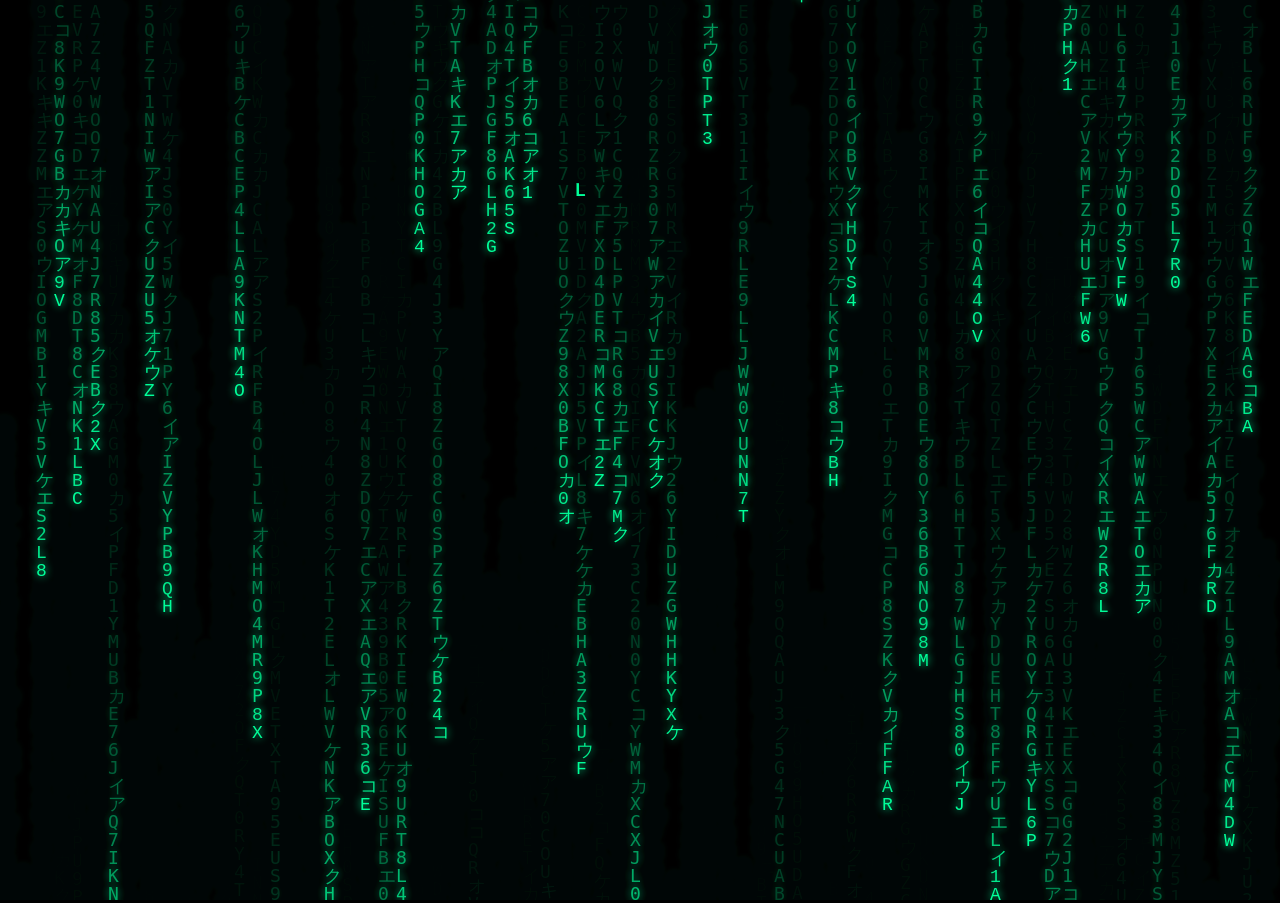
==== index.html @ f55d99a8 "Add files via upload" ====
<!DOCTYPE html>
<html lang="ro">
<head>
<meta charset="UTF-8">
<title>Matrix Effect</title>
<link rel="stylesheet" href="style.css">
</head>
<body>

<canvas id="matrix"></canvas>

<script src="script.js"></script>

</body>
</html>
---- style.css ----
body{
margin:0;
overflow:hidden;
background:black;
font-family:monospace;
}
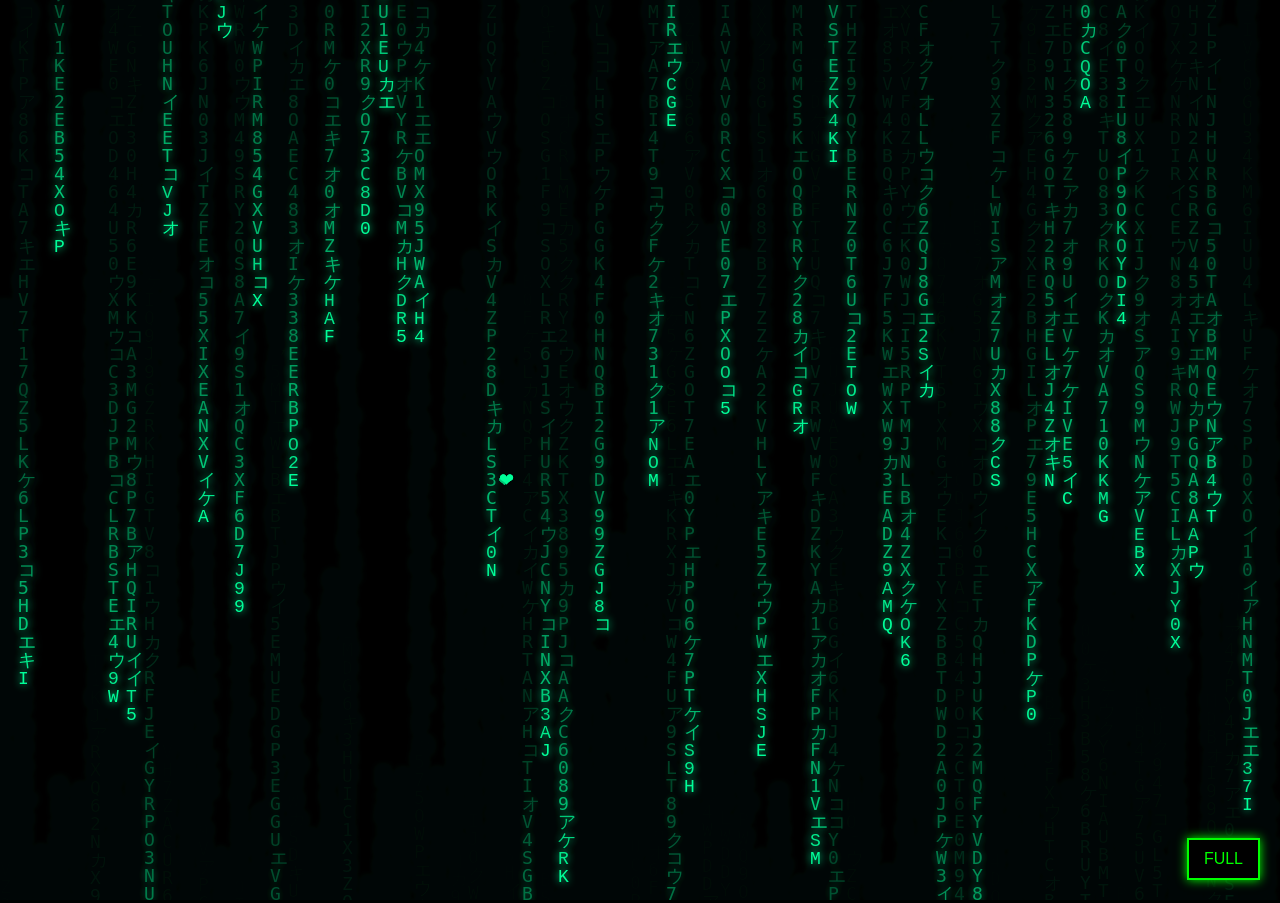
==== commit f6afb7fe: "Add files via upload" ====
--- a/index.html
+++ b/index.html
@@ -9,6 +9,8 @@
 
 <canvas id="matrix"></canvas>
 
+<button id="fullscreenBtn">FULL</button>
+
 <script src="script.js"></script>
 
 </body>
--- a/style.css
+++ b/style.css
@@ -3,4 +3,30 @@
 overflow:hidden;
 background:black;
 font-family:monospace;
+}
+
+#fullscreenBtn{
+
+position:fixed;
+right:20px;
+bottom:20px;
+
+background:black;
+color:#00ff00;
+
+border:2px solid #00ff00;
+
+padding:10px 15px;
+
+font-size:16px;
+
+cursor:pointer;
+
+box-shadow:0 0 10px #00ff00;
+
+}
+
+#fullscreenBtn:hover{
+background:#00ff00;
+color:black;
 }
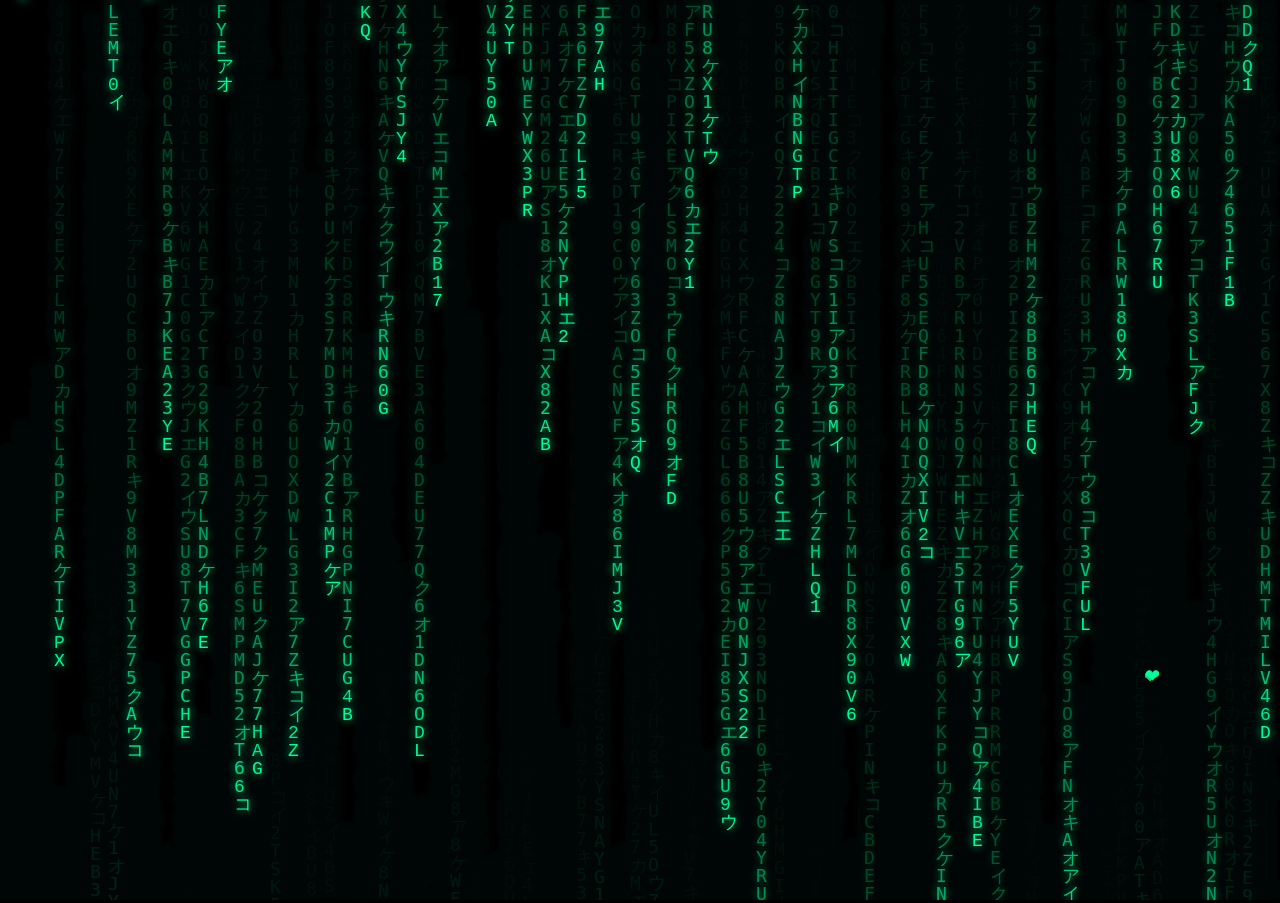
==== commit 3de07199: "Add files via upload" ====
--- a/index.html
+++ b/index.html
@@ -9,8 +9,6 @@
 
 <canvas id="matrix"></canvas>
 
-<button id="fullscreenBtn">FULL</button>
-
 <script src="script.js"></script>
 
 </body>
--- a/style.css
+++ b/style.css
@@ -4,29 +4,3 @@
 background:black;
 font-family:monospace;
 }
-
-#fullscreenBtn{
-
-position:fixed;
-right:20px;
-bottom:20px;
-
-background:black;
-color:#00ff00;
-
-border:2px solid #00ff00;
-
-padding:10px 15px;
-
-font-size:16px;
-
-cursor:pointer;
-
-box-shadow:0 0 10px #00ff00;
-
-}
-
-#fullscreenBtn:hover{
-background:#00ff00;
-color:black;
-}
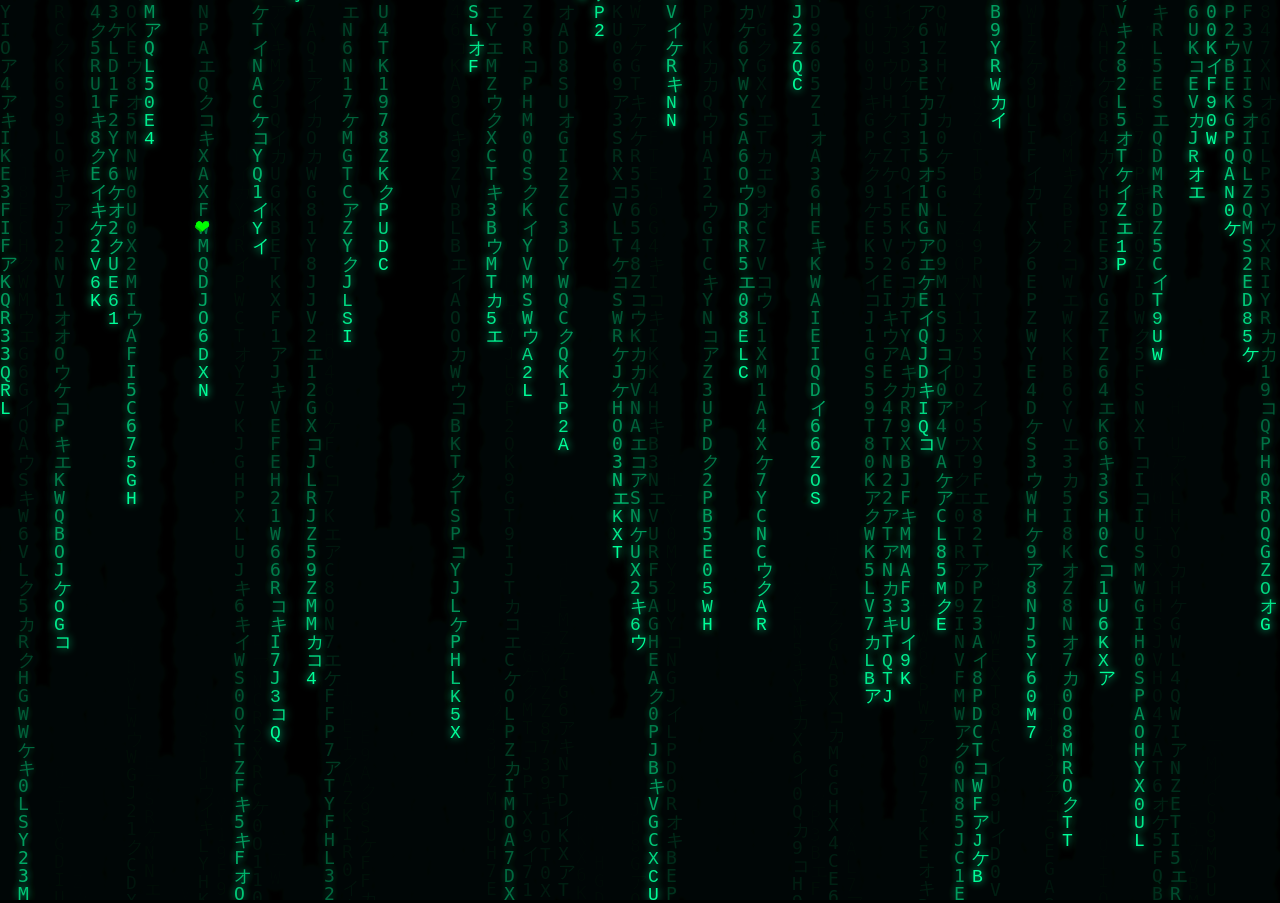
==== commit d561cd9f: "last update" ====
--- a/index.html
+++ b/index.html
@@ -2,7 +2,7 @@
 <html lang="ro">
 <head>
 <meta charset="UTF-8">
-<title>Matrix Effect</title>
+<title>Matrix Cinematic</title>
 <link rel="stylesheet" href="style.css">
 </head>
 <body>
@@ -10,6 +10,5 @@
 <canvas id="matrix"></canvas>
 
 <script src="script.js"></script>
-
 </body>
 </html>
--- a/style.css
+++ b/style.css
@@ -4,3 +4,4 @@
 background:black;
 font-family:monospace;
 }
+
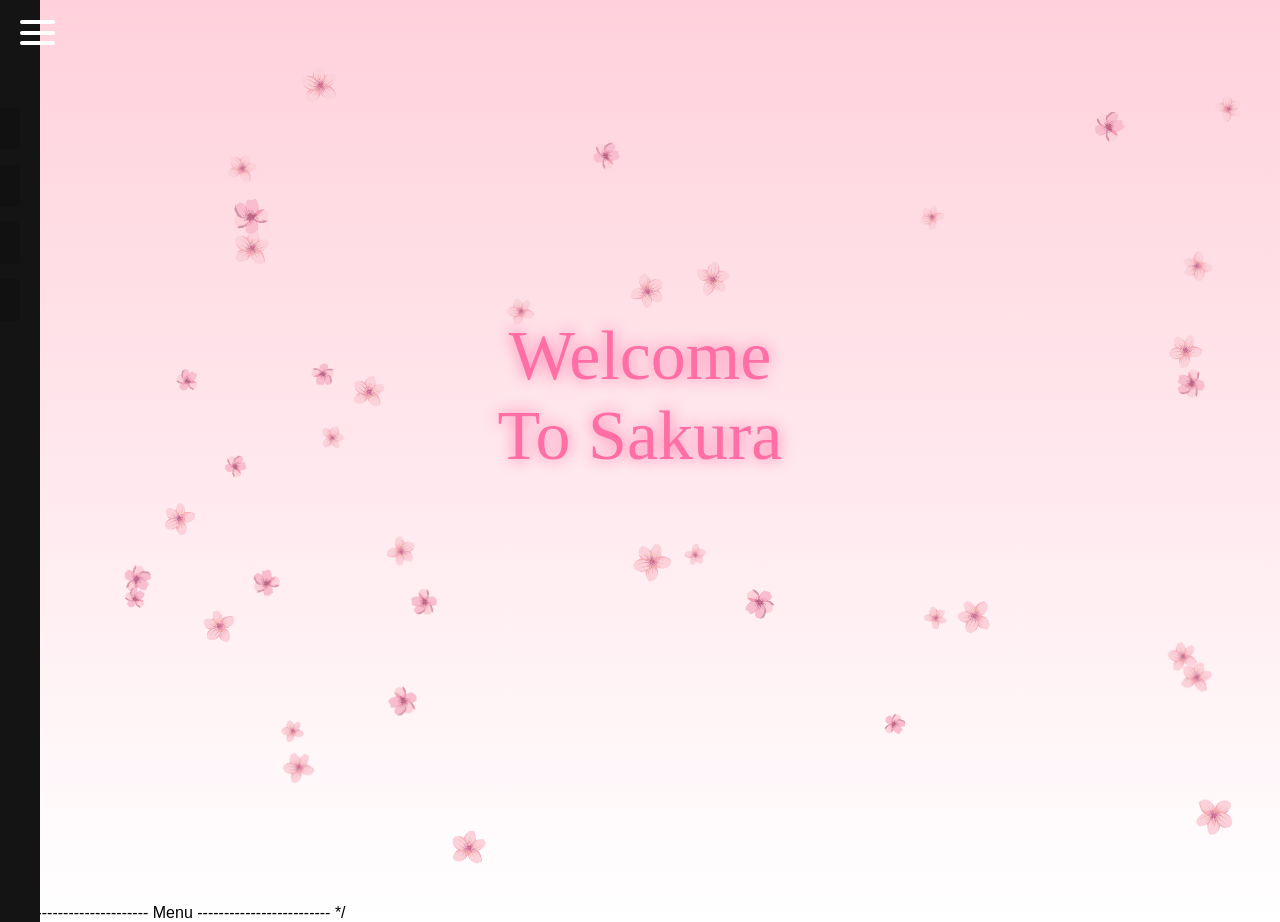
==== commit 3ec3f611: "ADD ANIMATION EFFECTS ASSETS" ====
--- a/index.html
+++ b/index.html
@@ -1,14 +1,62 @@
 <!DOCTYPE html>
 <html lang="ro">
+
 <head>
+
 <meta charset="UTF-8">
-<title>Matrix Cinematic</title>
-<link rel="stylesheet" href="style.css">
+<title>Main Page</title>
+
+<link rel="stylesheet" href="css/main.css">
+<link rel="stylesheet" href="themes/sakura/sakura.css">
+
 </head>
+
 <body>
 
-<canvas id="matrix"></canvas>
+<canvas id="background"></canvas>
 
-<script src="script.js"></script>
+<div id="overlay"></div>
+
+<div id="menuBtn">
+<span></span>
+<span></span>
+<span></span>
+</div>
+
+/* -------------------------
+Menu
+------------------------- */
+
+<nav id="menu">
+
+<h2>TEME</h2>
+
+<a class="themeBtn sakura" href="index.html">
+<canvas></canvas>
+<span>🌸 Sakura</span>
+</a>
+
+<a class="themeBtn winter" href="winter.html">
+<canvas></canvas>
+<span>❄ Winter</span>
+</a>
+
+<a class="themeBtn matrix" href="matrix.html">
+<canvas></canvas>
+<span>🟢 Matrix</span>
+</a>
+
+<a class="themeBtn space" href="space.html">
+<canvas></canvas>
+<span>🚀 Space</span>
+</a>
+
+</nav>
+
+<script src="js/menu.js"></script>
+<script src="js/themeTransition.js"></script>
+<script src="js/menuEffects.js"></script>
+<script src="themes/sakura/sakura.js"></script>
+
 </body>
 </html>
--- a/css/main.css
+++ b/css/main.css
@@ -0,0 +1,231 @@
+body{
+margin:0;
+overflow:hidden;
+font-family:sans-serif;
+}
+@media (max-width:768px){
+
+#menu{
+
+width:100%;
+
+}
+
+#menu a{
+
+font-size:22px;
+padding:18px;
+
+}
+
+}
+/* HAMBURGER */
+
+#menuBtn{
+
+position:fixed;
+top:20px;
+left:20px;
+
+width:35px;
+height:25px;
+
+cursor:pointer;
+
+z-index:1001;
+
+display:flex;
+flex-direction:column;
+justify-content:space-between;
+
+}
+
+#menuBtn span{
+
+height:4px;
+width:100%;
+
+background:white;
+
+border-radius:2px;
+
+transition:0.3s;
+
+}
+
+/* animatie hamburger */
+
+#menuBtn.open span:nth-child(1){
+
+transform:rotate(45deg) translate(6px,6px);
+
+}
+
+#menuBtn.open span:nth-child(2){
+
+opacity:0;
+
+}
+
+#menuBtn.open span:nth-child(3){
+
+transform:rotate(-45deg) translate(7px,-7px);
+
+}
+
+/* MENU */
+
+#menu{
+
+position:fixed;
+
+top:0;
+left:-260px;
+
+width:260px;
+height:100%;
+
+background:rgba(20,20,20,20.6);
+border-radius: 1px solid rgba(255,255,255,0.1);
+color:white;
+
+padding:40px 20px;
+
+transition:0.4s;
+
+z-index:1000;
+
+}
+
+#menu.open{
+
+left:0;
+
+}
+
+#menu h2{
+
+margin-bottom:20px;
+
+}
+
+#menu a{
+
+display:block;
+
+color:white;
+
+text-decoration:none;
+
+margin:15px 0;
+
+font-size:18px;
+
+padding:10px;
+
+border-radius:5px;
+
+transition:0.2s;
+
+}
+
+#menu a:hover{
+
+background:#ffffff22;
+
+}
+
+/* overlay */
+
+#overlay{
+
+position:fixed;
+
+top:0;
+left:0;
+
+width:100%;
+height:100%;
+
+background:rgba(0,0,0,0.5);
+
+opacity:0;
+
+pointer-events:none;
+
+transition:0.3s;
+
+z-index:999;
+
+}
+
+#overlay.show{
+
+opacity:1;
+pointer-events:auto;
+
+}
+.themeBtn{
+
+position:relative;
+
+display:block;
+
+padding:15px;
+
+margin:10px 0;
+
+border-radius:10px;
+
+overflow:hidden;
+
+text-decoration:none;
+
+color:white;
+
+font-size:18px;
+
+background:#111;
+
+transition:all 0.3s ease;
+
+}
+
+/* text peste animatie */
+
+.themeBtn span{
+
+position:relative;
+
+z-index:2;
+
+}
+
+/* canvas fundal */
+
+.themeBtn canvas{
+
+position:absolute;
+
+top:0;
+left:0;
+
+width:100%;
+height:100%;
+
+opacity:0;
+
+transition:0.3s;
+
+pointer-events:none;
+
+}
+
+.themeBtn:hover canvas{
+
+transform: scale(1.5);
+box-shadow:0 0 10px rgba(225,225,225,0.3);
+
+opacity:1;
+
+}
--- a/themes/sakura/sakura.css
+++ b/themes/sakura/sakura.css
@@ -0,0 +1,5 @@
+body{
+
+background:linear-gradient(#ffd1dc,#fff);
+
+}
